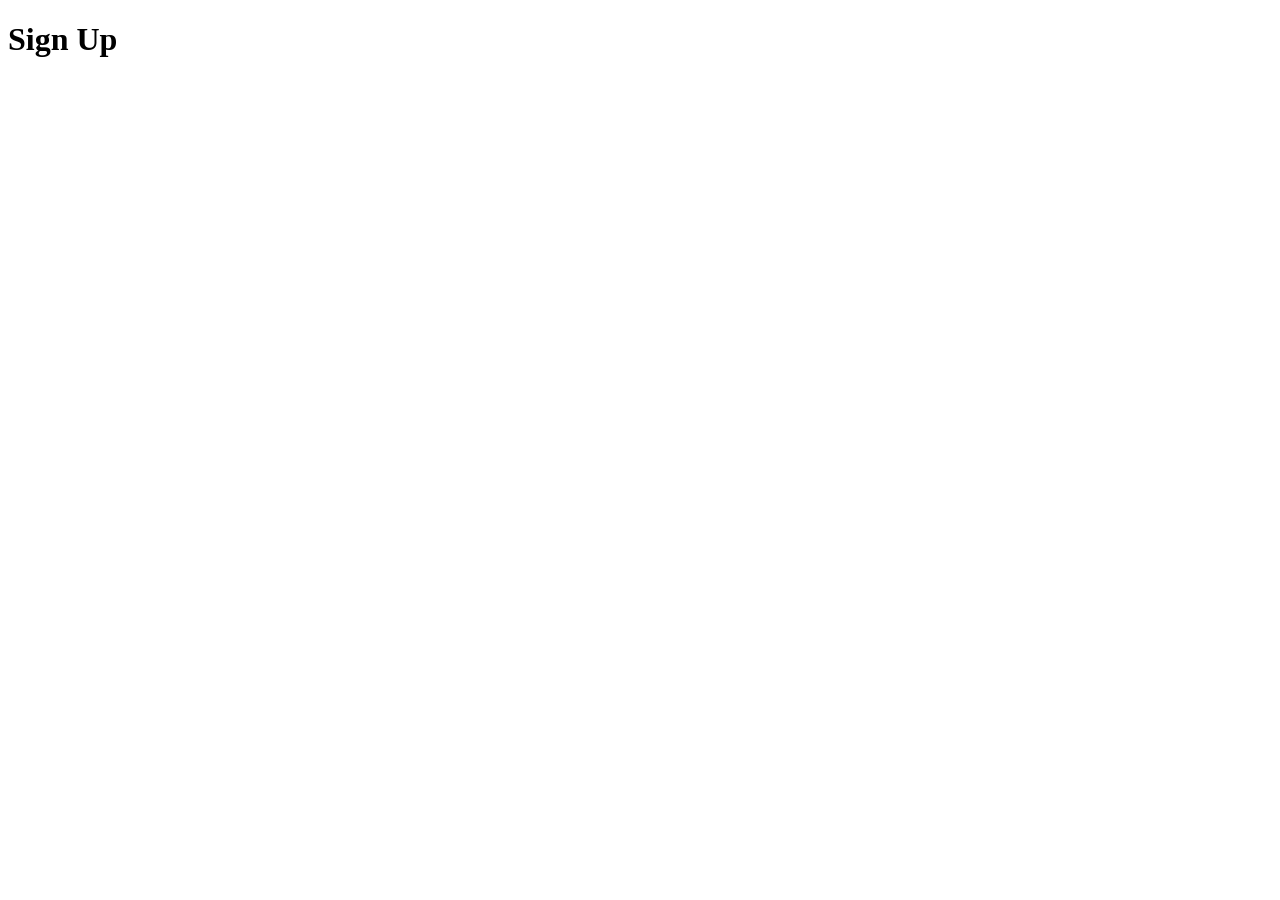
==== CSS/03_SIgn_Up_Project/index.html @ f241c29b "Second Project on html and CSS Basics" ====
<!DOCTYPE html>
<html lang="en">
  <head>
    <meta charset="UTF-8" />
    <meta name="viewport" content="width=device-width, initial-scale=1.0" />
    <title>Sign Up</title>
  </head>
  <body>
    <h1>Sign Up</h1>
  </body>
</html>
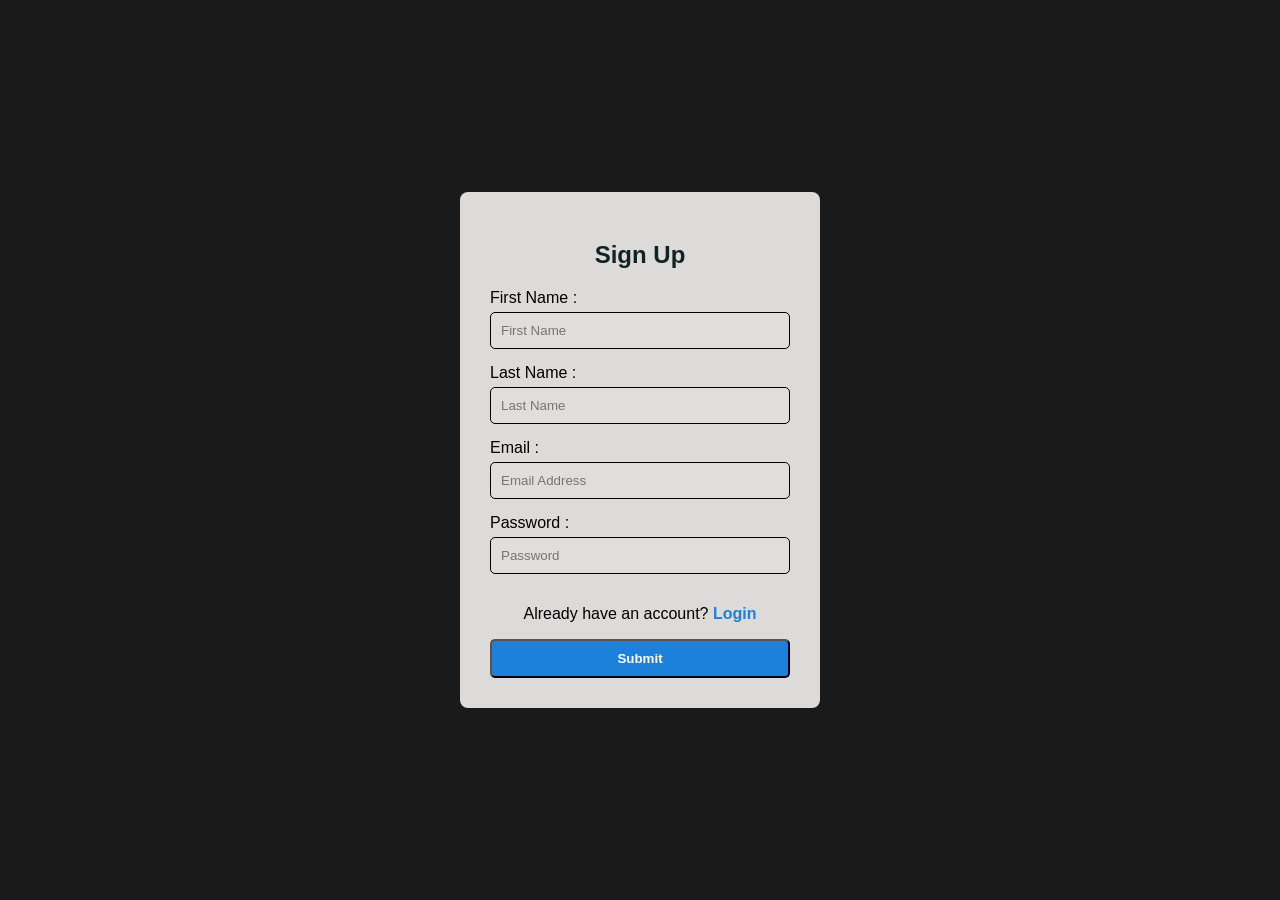
==== commit 6876d76a: "Feature : Add the Sign Up and Login Page with proper CSS" ====
--- a/CSS/03_SIgn_Up_Project/index.html
+++ b/CSS/03_SIgn_Up_Project/index.html
@@ -1,11 +1,107 @@
-<!DOCTYPE html>
+<!doctype html>
 <html lang="en">
   <head>
     <meta charset="UTF-8" />
     <meta name="viewport" content="width=device-width, initial-scale=1.0" />
     <title>Sign Up</title>
+    <style>
+      body {
+        font-family: Arial, Helvetica, sans-serif;
+        background-color: #1a1a1a;
+        padding: 0;
+        margin: 0;
+        height: 100vh;
+        display: flex;
+        justify-content: center;
+        align-items: center;
+      }
+      .card {
+        background-color: #dddada;
+        border-radius: 8px;
+        padding: 30px;
+        width: 300px;
+      }
+      h2 {
+        color: #112423;
+        text-align: center;
+        margin-bottom: 20px;
+      }
+      form {
+        display: flex;
+        flex-direction: column;
+      }
+      input {
+        margin-bottom: 15px;
+        padding: 10px;
+        border-radius: 5px;
+        background-color: #e2dddd;
+        border: 1px solid black;
+      }
+      button {
+        background-color: #1b81da;
+        color: #fff;
+        padding: 10px;
+        border-radius: 5px;
+        font-weight: 900;
+      }
+      button:hover {
+        background-color: #070bf7;
+      }
+      p {
+        text-align: center;
+      }
+      a {
+        color: #1b81da;
+        text-decoration: none;
+      }
+      a:hover {
+        text-decoration: underline;
+      }
+      label {
+        padding-bottom: 5px;
+      }
+    </style>
   </head>
   <body>
-    <h1>Sign Up</h1>
+    <div class="card">
+      <form action="#">
+        <h2>Sign Up</h2>
+        <label for="FirstName">First Name :</label>
+        <input
+          type="text"
+          name="FirstName"
+          id="FirstName"
+          placeholder="First Name"
+        />
+        <label for="LastName">Last Name :</label>
+        <input
+          type="text"
+          name="LastName"
+          id="LastName"
+          placeholder="Last Name"
+        />
+        <label for="Email">Email :</label>
+        <input
+          type="email"
+          name="Email"
+          id="Email"
+          placeholder="Email Address"
+        />
+        <label for="Password">Password :</label>
+        <input
+          type="password"
+          name="Password"
+          id="Password"
+          placeholder="Password"
+        />
+        <p>
+          Already have an account?
+          <a style="font-weight: 700" href="../02_login_Project/index.html">
+            Login
+          </a>
+        </p>
+        <button>Submit</button>
+      </form>
+    </div>
   </body>
 </html>
